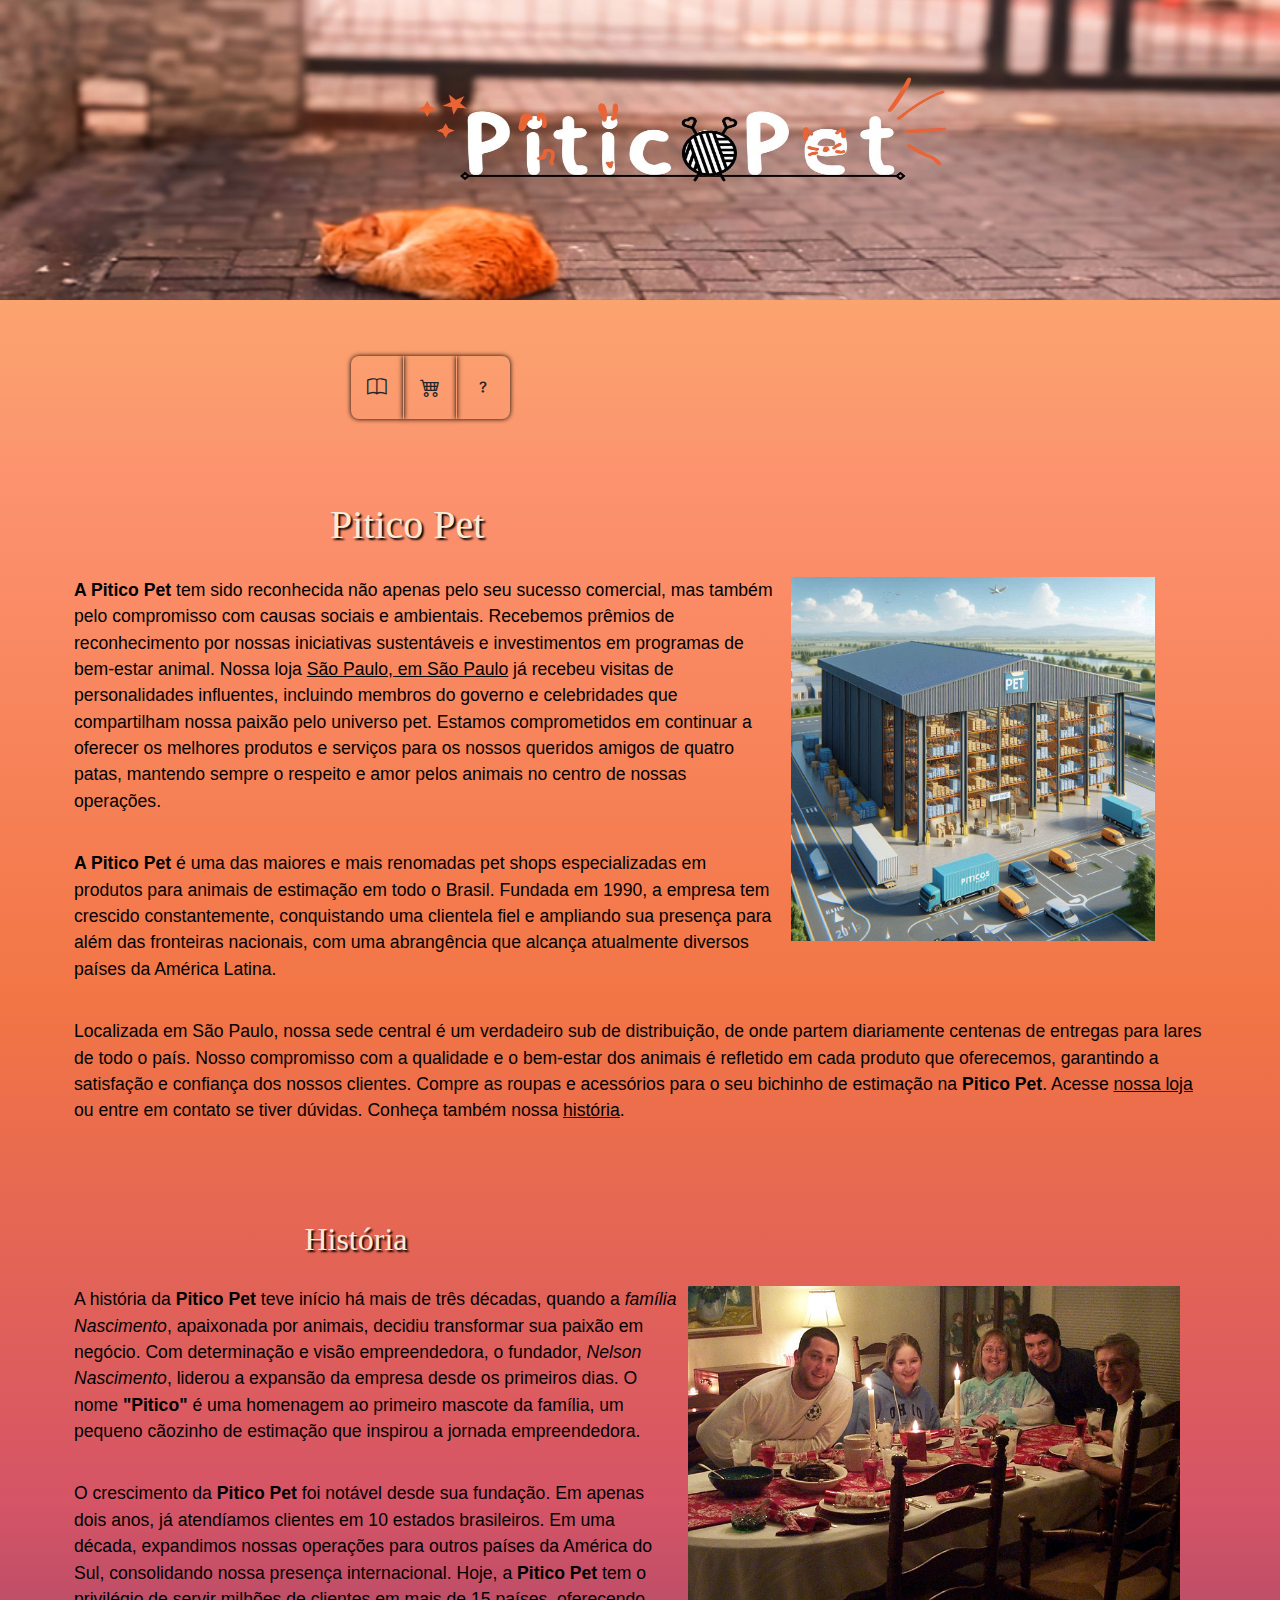
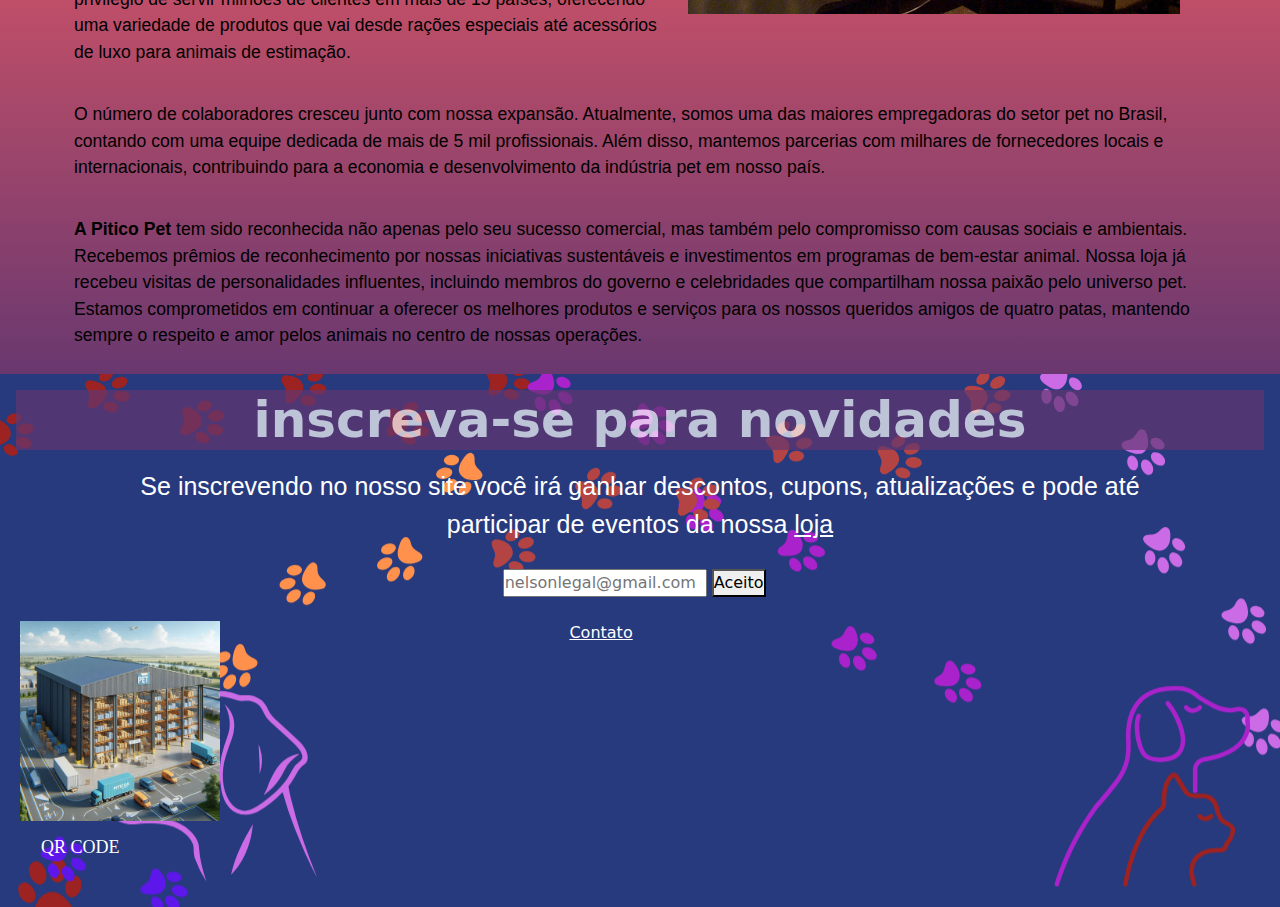
==== index.html @ e91bc6b6 "Add files via upload" ====
<!DOCTYPE html>
<html lang="pt-br">
<head>
    <meta charset="UTF-8">
    <meta name="viewport" content="width=device-width, initial-scale=1.0">
    <title> Site do PitcoPet</title>
    <link rel="shortcut icon" href="ptico.png" type="image/x-icon">
    <script src="script.js"></script>
    <link rel="stylesheet" href="style.css">
    <link href="https://cdn.jsdelivr.net/npm/bootstrap@5.3.3/dist/css/bootstrap.min.css" rel="stylesheet" integrity="sha384-QWTKZyjpPEjISv5WaRU9OFeRpok6YctnYmDr5pNlyT2bRjXh0JMhjY6hW+ALEwIH" crossorigin="anonymous">
    <script src="https://cdn.jsdelivr.net/npm/bootstrap@5.3.3/dist/js/bootstrap.bundle.min.js" integrity="sha384-YvpcrYf0tY3lHB60NNkmXc5s9fDVZLESaAA55NDzOxhy9GkcIdslK1eN7N6jIeHz" crossorigin="anonymous"></script>
    <link rel="stylesheet" href="https://cdn.jsdelivr.net/npm/bootstrap-icons@1.11.3/font/bootstrap-icons.min.css">
<style>
    a{
        color: #000000;
    }
</style>
</head>
<body>
    <h3 style="text-align: center;"><img id="IL" width="100%" height="300px" src="Inicio.png" alt="Um gatinho laranja em cima do nome pitico pet"></h3> 
    <div class="container py-5" >
        <div class="btn-toolbar">

            <div class="btn-group me-2">
                <button onclick="window.location.href='#História'" class="btn btn-outline-Dark btn-lg" id="buton1">
                    <i class="bi bi-book"></i>
                </button>
                <button onclick="window.location.href='sobre.html'" class="btn btn-outline-Dark btn-lg" id="buton">
                    <i class="bi bi-cart4"></i>
                </button>
                <button onclick="window.location.href='#l'" class="btn btn-outline-Dark btn-lg" id="buton">
                    <i class="bi-question"></i>
                </button>
            </div>
        </div>
    </div>  
  <br/>
  <h1 id="Principal">Pitico Pet</h1>
  <div class="clearfix">
  <img id="IG" src="galpao da pitcopet.jfif" class="col-md-3 float-md-end mb-3 ms-md-1" alt="Centro de distribuição da Piticos Pet">

  <p> <strong> A Pitico Pet</strong> tem sido reconhecida não apenas pelo seu sucesso comercial, mas também pelo compromisso com causas sociais e ambientais. Recebemos prêmios de reconhecimento por nossas iniciativas sustentáveis e investimentos em programas de bem-estar animal. Nossa loja <a href="https://maps.app.goo.gl/pyWLhvAabEpSeJSHA">São Paulo, em São Paulo</a> já recebeu visitas de personalidades influentes,   incluindo membros do governo e celebridades que compartilham nossa paixão pelo  universo pet. Estamos comprometidos em continuar a oferecer os melhores produtos  e serviços para os nossos queridos amigos de quatro patas, mantendo sempre o respeito e amor pelos animais no centro de nossas operações.</p>

  <p><strong>  A Pitico Pet</strong> é uma das maiores e mais renomadas pet shops especializadas em produtos para animais de estimação em todo o Brasil. Fundada em 1990, a empresa tem crescido constantemente, conquistando uma clientela fiel e ampliando sua presença para além das fronteiras nacionais, com uma abrangência que alcança atualmente diversos países da América Latina.</p>

  <p> Localizada em São Paulo, nossa sede central é um verdadeiro sub de distribuição, de onde partem diariamente centenas de entregas para lares de todo o país. Nosso compromisso com a qualidade e o bem-estar dos animais é refletido em cada produto que oferecemos, garantindo a satisfação e confiança dos nossos clientes. Compre as roupas e acessórios para o seu bichinho de estimação na <strong>Pitico Pet</strong>. Acesse <a href="sobre.html">nossa loja</a> ou entre em contato se tiver dúvidas. Conheça também nossa <a href="#História">história</a>. </p>
  </p>
</div>
<br/>
<h2 id="História">História </h2>
<div class="clearfix">
    <img id="IF" src="familia Nascimento.png.jfif" class="col-md-9 float-md-end mb-9 ms-md-9" alt="Familía Nascimento">
  
    <p> A história da <strong>Pitico Pet</strong> teve início há mais de três décadas, quando a <em>família Nascimento</em>, apaixonada por animais, decidiu transformar sua paixão em negócio. Com determinação e visão empreendedora, o fundador, <em>Nelson Nascimento</em>, liderou a expansão da empresa desde os primeiros dias. O nome <strong>"Pitico"</strong> é uma homenagem ao primeiro mascote da família, um pequeno cãozinho de estimação que inspirou a jornada empreendedora.</p>
    
    <p> O crescimento da <strong>Pitico Pet</strong> foi notável desde sua fundação. Em apenas dois anos, já atendíamos clientes em 10 estados brasileiros. Em uma década, expandimos nossas operações para outros países da América do Sul, consolidando nossa presença internacional. Hoje, a <strong>Pitico Pet</strong> tem o privilégio de servir milhões de clientes em mais de 15 países, oferecendo uma variedade de produtos que vai desde rações especiais até acessórios de luxo para animais de estimação.</p>
   
    <p> O número de colaboradores cresceu junto com nossa expansão. Atualmente, somos uma das maiores empregadoras do setor pet no Brasil, contando com uma equipe dedicada de mais de 5 mil profissionais. Além disso, mantemos parcerias com milhares de fornecedores locais e internacionais, contribuindo para a economia e desenvolvimento da indústria pet em nosso país.</p>
    
    <p><strong> A Pitico Pet</strong> tem sido reconhecida não apenas pelo seu sucesso comercial, mas também pelo compromisso com causas sociais e ambientais. Recebemos prêmios de reconhecimento por nossas iniciativas sustentáveis e investimentos em programas de bem-estar animal. Nossa loja já recebeu visitas de personalidades influentes, incluindo membros do governo e celebridades que compartilham nossa paixão pelo universo pet. Estamos comprometidos em continuar a oferecer os melhores produtos e serviços para os nossos queridos amigos de quatro patas, mantendo sempre o respeito e amor pelos animais no centro de nossas operações.</p>
  </div>

  <footer class="newsletter" id="fofo">
    <h6><strong>inscreva-se para novidades</strong></h6>
    <p>Se inscrevendo no nosso site você irá ganhar descontos, cupons, atualizações e pode até participar de eventos da nossa <a href="sobre.html">loja</a></p>
    <div class="clearfix">
        
    <form>
        <input type="email" placeholder="nelsonlegal@gmail.com">
        <button onclick="mostrarMensagem()"> Aceito </button> 
    </form>
    <br>
    
      
      <a id="l" href="/contato" onclick="nos(event)">Contato</a>
      <img class="col-3 float-start mb-3 ms-1" src="galpao da pitcopet.jfif" alt="QRCODE do site">
    </div>
      <h4>QR CODE</h4>
    <br>
  </footer>
</section>
<script src="script.js">
</script>

</body>
</html>
---- style.css ----
* {
    margin: 0px;
    padding: 0px;
}
body{
    background-image: linear-gradient(#FAC06F,
    #FC916E,
    #F27545,
    #D55466,
    #623670,
    #273A7D);
}
#Principal{
    padding: 10px;
    color:antiquewhite;
    text-shadow: 2px 2px 2px #000000;
    margin-left: 78%;
    font-family: cursive;
}
li{
    padding: 10px;
    font-family: cursive;
    margin-left: 35%;
}
#IG{
    padding: 10px;
    color:antiquewhite;
    text-shadow: 2px 2px 2px #000000;
    margin-right: 9%;
    width: 450px;
}
#História{
    padding: 10px;
    color:antiquewhite;
    text-shadow: 2px 2px 2px #000000;
    font-family: cursive;
    margin-left: 20%;
}
#IF{
    width: 40%; 
    height: 3%;
    color:antiquewhite;
    text-shadow: 2px 2px 2px #000000;
    margin-right: 7%;
    padding: 10px;
}
p{
    color: #000000;
    font-size: 150%;
    padding: 10px;
    margin-left: 5%;
    margin-right: 5%;
    font-family:Arial, Helvetica, sans-serif; 
}
#buton1:hover {
    box-shadow: 0 0 5px rgb(0, 0, 0), 0 0 25px rgb(114, 11, 155), 0 0 100px rgb(114, 11, 155);
    }
#buton1{
    margin-left: 230%;
    padding: 12%;
    box-shadow: 0 0 5px rgb(0, 0, 0);
}
#buton:hover {
box-shadow: 0 0 5px rgb(0, 0, 0), 0 0 25px rgb(114, 11, 155), 0 0 100px rgb(114, 11, 155);
}
#buton{
    box-shadow: 0 0 5px rgb(0, 0, 0);
}
#fofo{
    padding: 1em;
    background-image: url(./azuloescu.png);
    h6{
    text-align: center;
    color: #ffffff; 
    font-size: 50px;
    background-color: #623670;
    opacity: 0.7;  
    width: 100%;
}
a{
    color: #ffffff;
}
#l{
    margin-left: 26%;
    color: #ffffff;
}
h4{
    font-family: cursive;
    font-size: large;
    margin-left: 2%;
    color: #ffffff;
}
form{
    margin-left: 39%;
}
    p{
        color: #ffffff;
    text-align:center;
    font-size: 25px;
}
img{
    width: 200px;
    height: 200px;
}
#l{
    margin-left: 31%;
}
}



@media screen and (max-width: 1920px) {
    #Principal{
        margin-left: 30%;
    }
    #História{
        margin-left: 28%;
    }
    p{
        font-size: 130%;
    }
    #IL{
        width: 100%;
        height: 400px;
    }
    #IG{
            width: 15%;
            height: 15%;
    }
    #IF{
        width: 30%;
        height: 25%;
    }
    #fofo{
        #l{
            margin-left: 31%;
        }
    }
    #buton1{
        margin-left: 270%;
    }
}
@media screen and (max-width: 1600px) {
    #Principal{
        margin-left: 25%;
    }
    #História{
        margin-left: 23%;
    }
    p{
        font-size: 130%;
    }
    #IL{
        width: 100%;
        height: 300px;
    }
    #IG{
            width: 20%;
            height: 20%;
    }
    #IF{
        width: 40%;
        height: 40%;
    }
    #buton1{
        margin-left: 220%;
    }
}
@media screen and (max-width: 1400px) {
    #buton1{
        margin-left: 183%;
    }
    p{
        font-size: 110%;
    }
    #IL{
        width: 100%;
        height: 300px;
    }
    #IG{
            width: 30%;
            height: 30%;
    }
    #IF{
        width: 40%;
        height: 40%;
    }
    
}
@media screen and (max-width: 1280px) {
    #buton1{
        margin-left: 210%;
    }
    p{
        font-size: 110%;
    }
    #IL{
        width: 100%;
        height: 300px;
    }
    #IG{
            width: 30%;
            height: 30%;
    }
    #IF{
        width: 40%;
        height: 40%;
    }
    #fofo{
        #l{
            margin-left: 28%;
        }
    }
}
@media screen and (max-width: 1030px) {
    #buton1{
        margin-left: 76%;
    }
    p{
        font-size: 110%;
    }
    #Principal{
        margin-left: 13%;
    }
    #História{
        margin-left: 11%;
    }
    #IL{
        width: 100%;
        height: 300px;
    }
    #IG{
            width: 38%;
            height: 240px;
            margin-left: 27%;
    }
    #IF{
        width: 45%;
        height: 40%;
    }
    #fofo{
        h4{
        padding: 0%;
        margin-left: 0%;
    }
    #l{
        margin-left: 24%;
    }
}
}
@media screen and (max-width: 980px){
     #buton1{
        align-items: center;
        margin-left: 225%;
    }
}
@media screen and (max-width: 767px) {
    #buton1{
        margin-left: 137%;
    }
    p{
        font-size: 110%;
    }
    #Principal{
        text-align: center;
        margin-left: 0%;
    }
    #História{
        text-align: center;
        margin-left: 0%;
    }
    #IL{
        width: 100%;
        height: 250px;
    }
    #IG{
        width: 40%;
        height: 200px;
        margin-left: 29%;
    }
    #IF{
        width: 82%;
        height: 250px;
        margin-left: 9%;
    }
    #fofo{
        form{
            margin-left: 35%;
        }
        #l{
            margin-left: 16%;
        }
    }
}
@media screen and (max-width: 580px) {
    #buton1{
        margin-left: 130%;
    }
    #IL{
        width: 100%;
        height: 120px;
    }
    #fofo{
        form{
            margin-left: 28%;
        }
        #l{
            margin-left: 4%;
        }
    }
}
@media screen and (max-width: 390px) {
    #buton1{
        margin-left: 70%;
    }
    #IL{
        width: 100%;
        height: 150px;
    }
    #IG{
        width: 40%;
        height: 150px;
        margin-left: 29%;
    }
    #fofo{
        form{
            margin-left: 20%;
        }
        img{
          width: 40%;
          height: 40%;
        }
    }
}
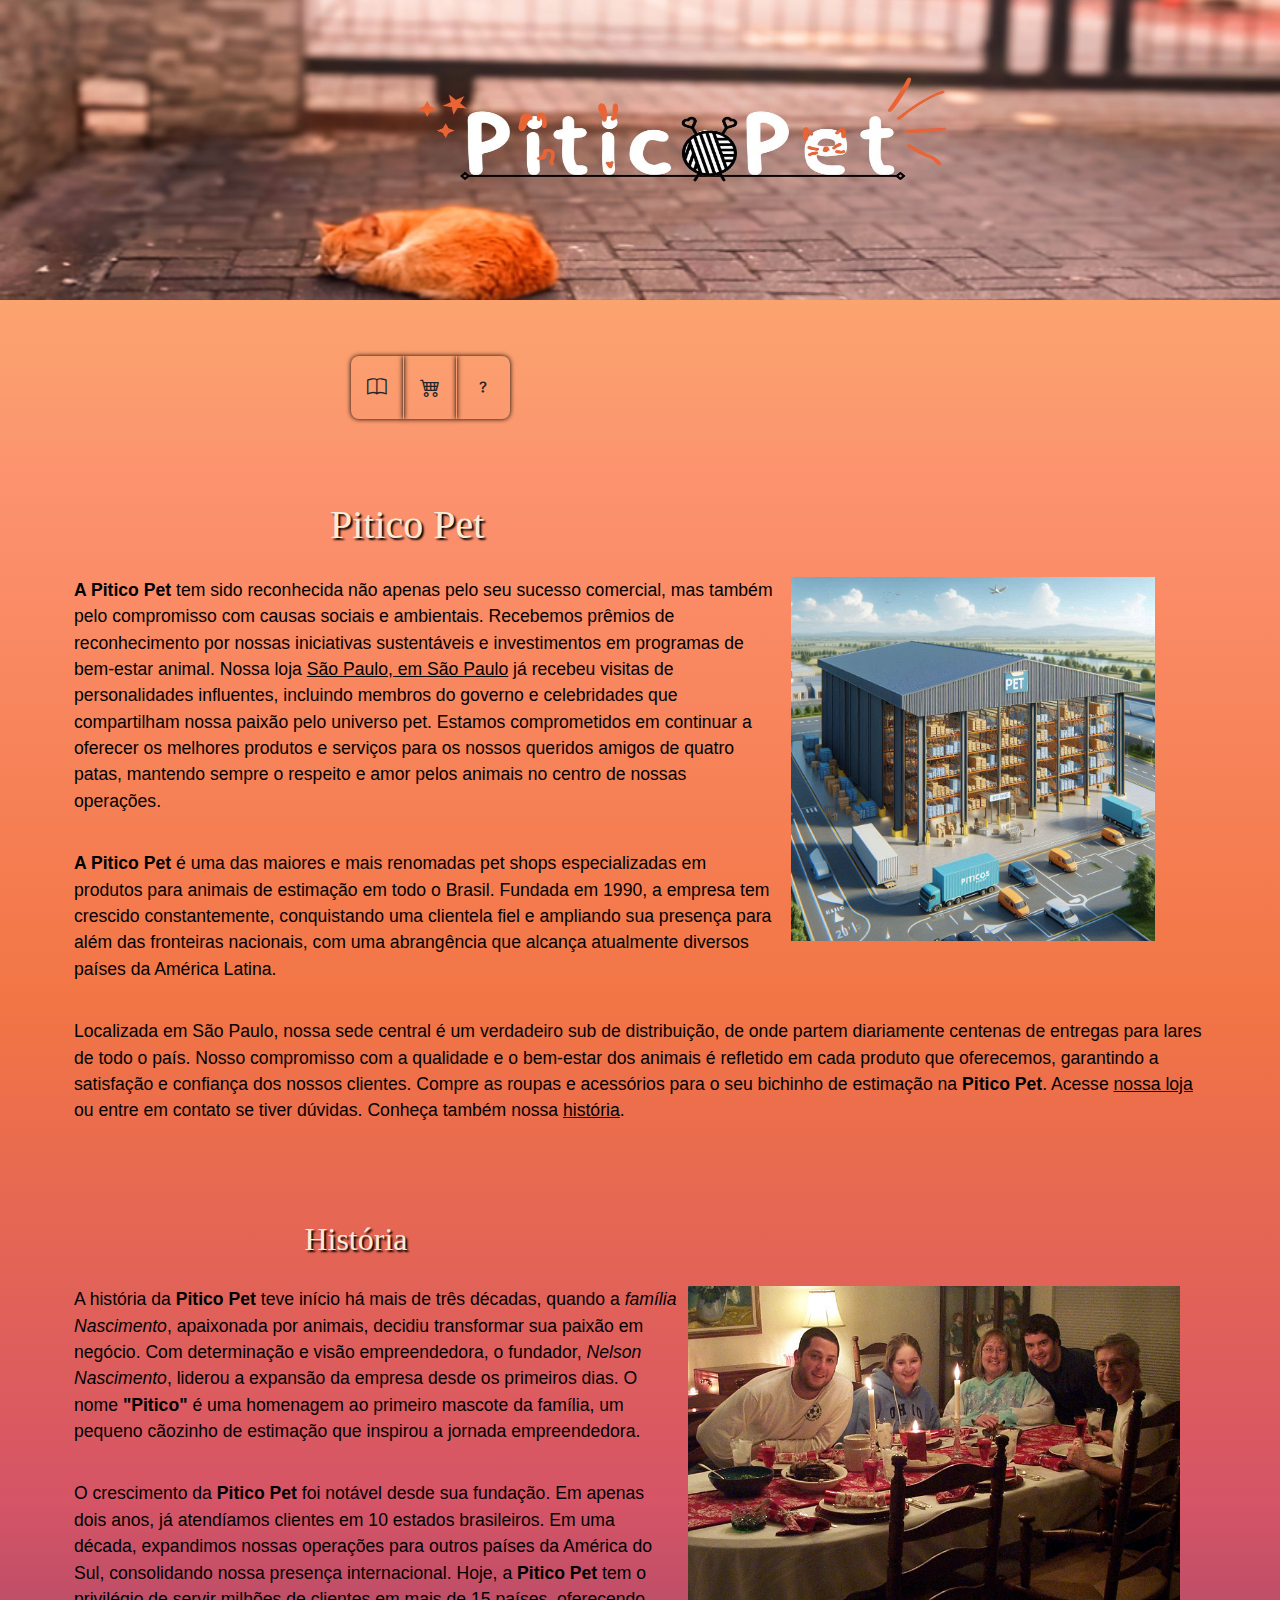
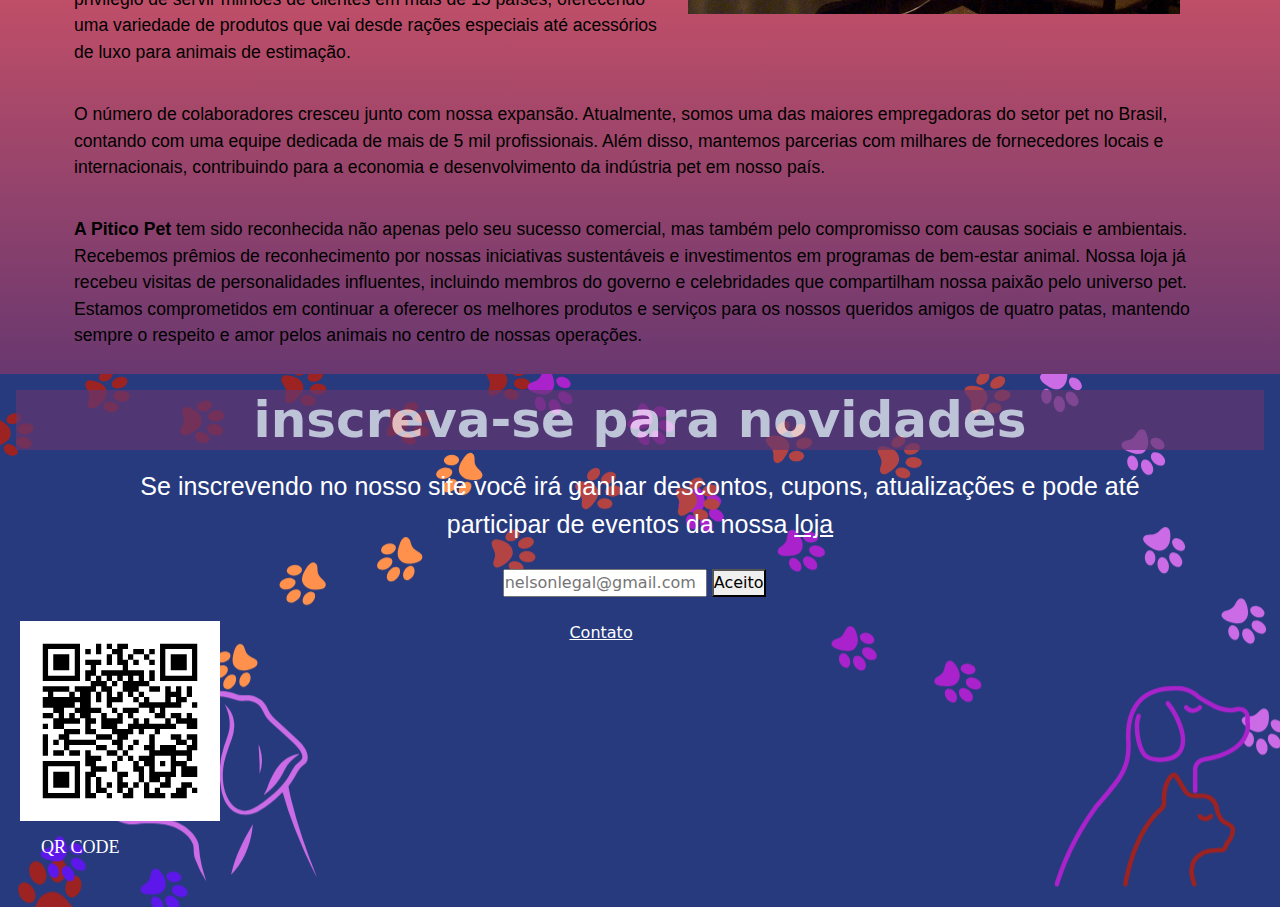
==== commit ea43091b: "Update index.html" ====
--- a/index.html
+++ b/index.html
@@ -73,7 +73,7 @@
     
       
       <a id="l" href="/contato" onclick="nos(event)">Contato</a>
-      <img class="col-3 float-start mb-3 ms-1" src="galpao da pitcopet.jfif" alt="QRCODE do site">
+      <img class="col-3 float-start mb-3 ms-1" src="QR.png" alt="QRCODE do site">
     </div>
       <h4>QR CODE</h4>
     <br>
@@ -83,4 +83,4 @@
 </script>
 
 </body>
-</html>+</html>
